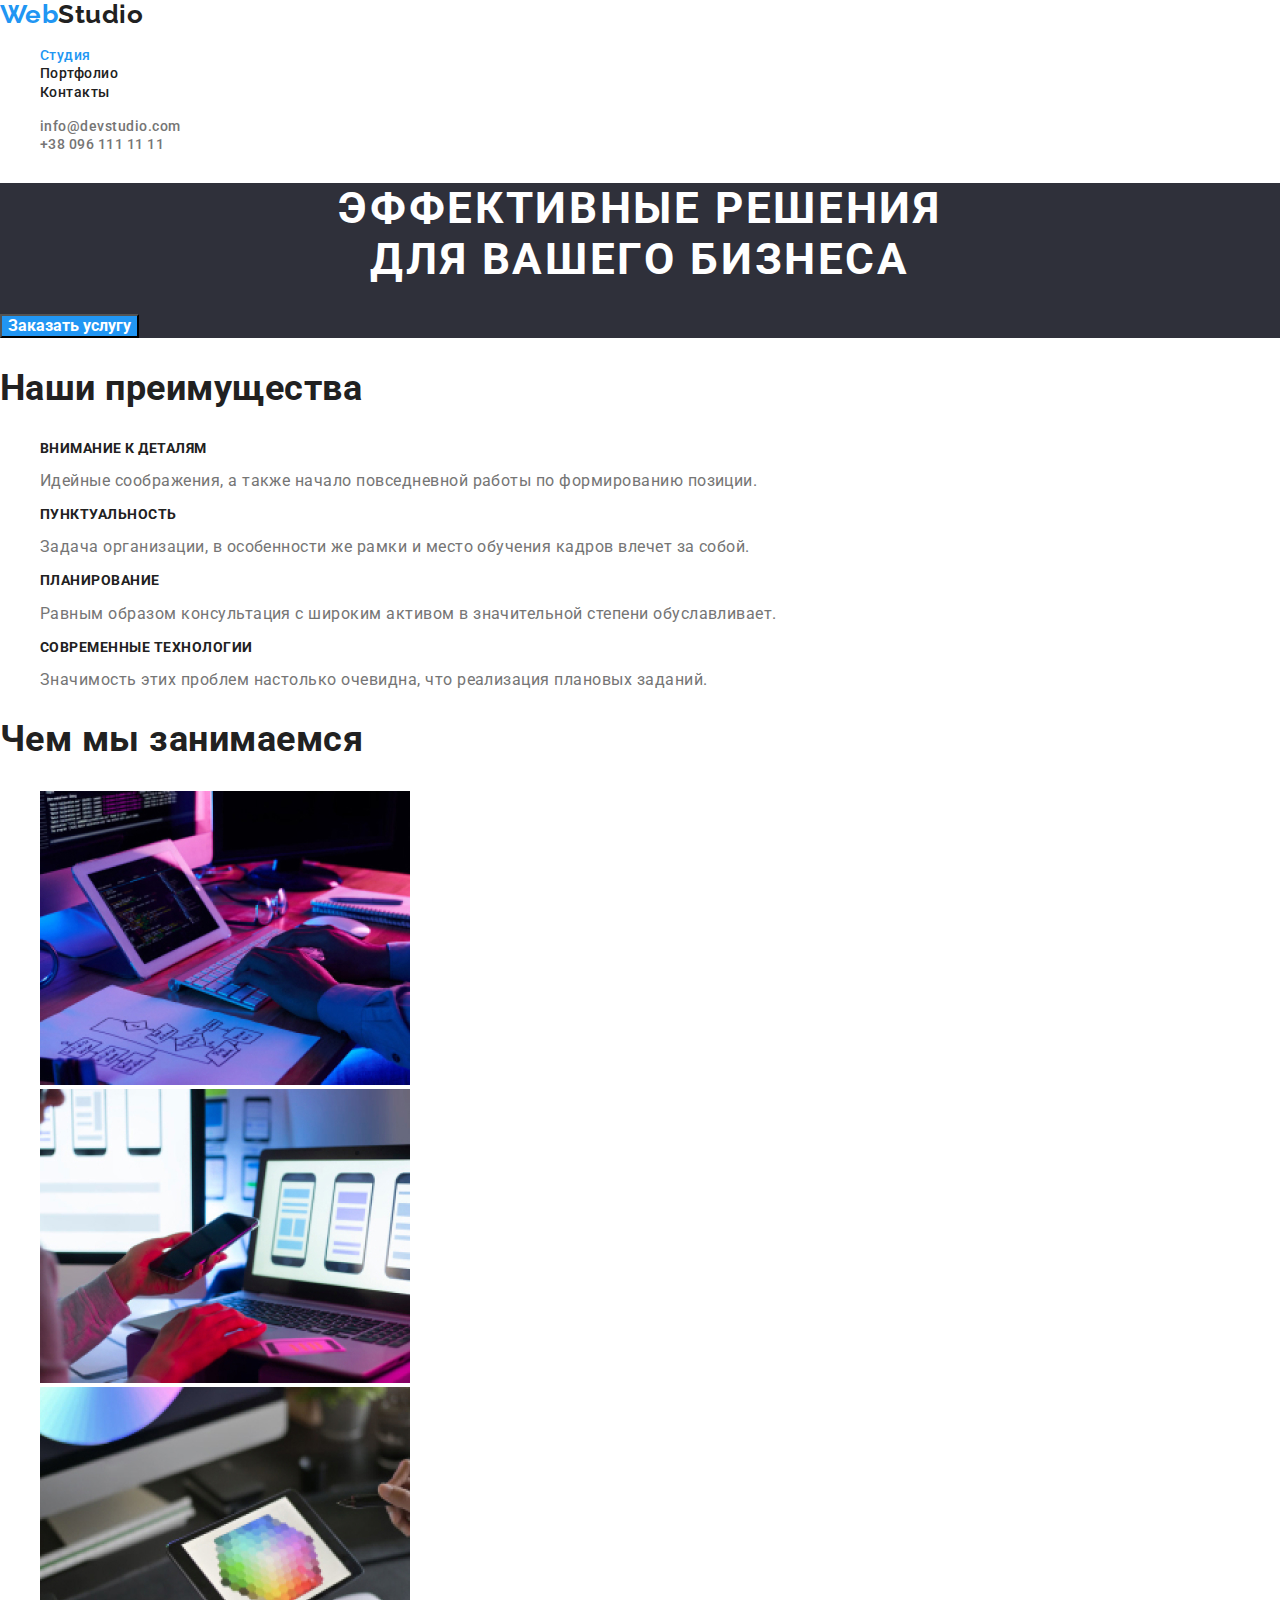
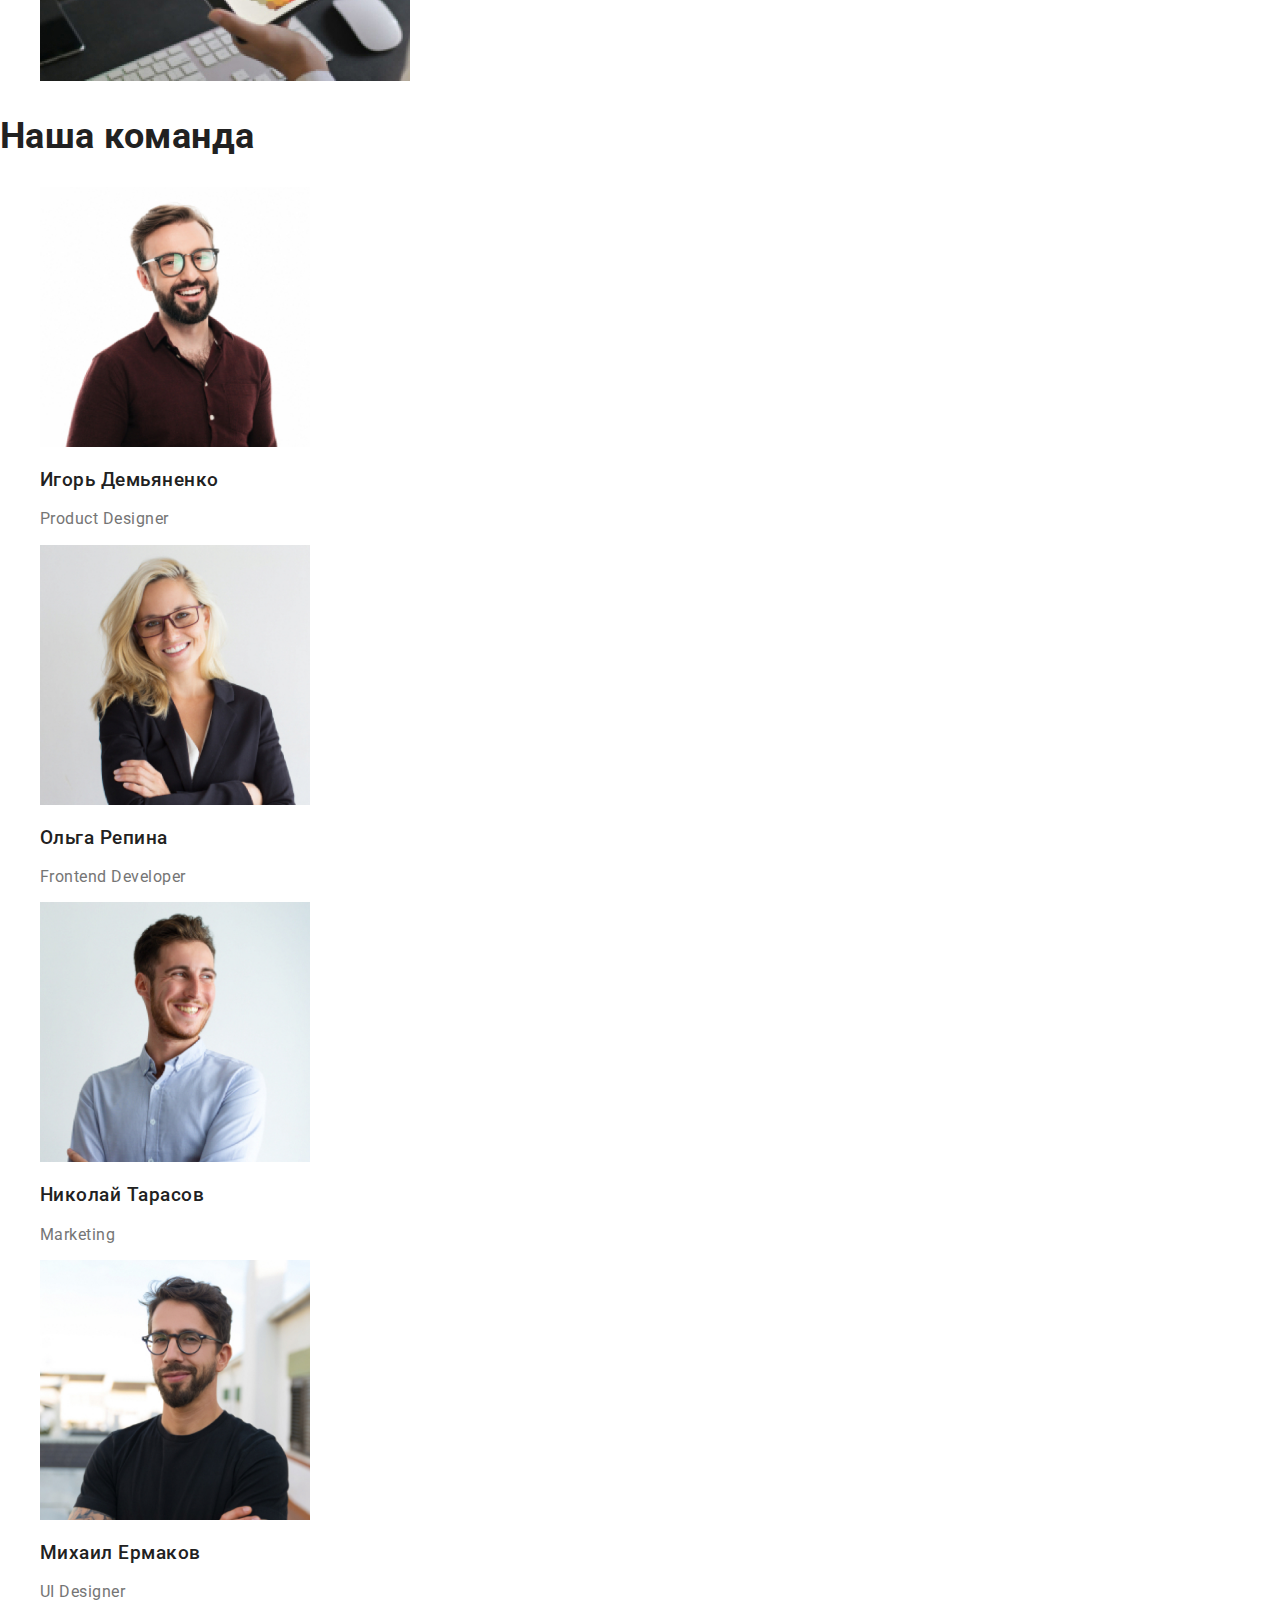
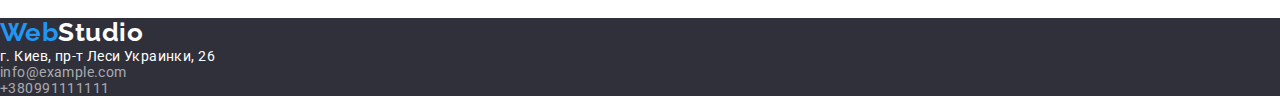
==== index.html @ e06a1274 "Initial commit" ====
<!DOCTYPE html>
<html lang="ru">
  <head>
    <meta charset="UTF-8" />
    <meta name="viewport" content="width=1600, initial-scale=1.0" />
    <link href="https://fonts.googleapis.com/css2?family=Raleway:wght@400;700;900&family=Roboto:ital,wght@0,400;0,500;0,900;1,700&display=swap" rel="stylesheet" />
    <link rel="stylesheet" href="./css/common-styles.css" />
    <link rel="stylesheet" href="./css/home.css" />
    <link rel="stylesheet" href="./css/normalize.css" />
    <title>Web Studio - главная страница</title>
  </head>
  <body>
    <header>
      <nav>
        <a href="./index.html" class="logo"><span class="accent">Web</span>Studio</a>
        <ul class="site-nav list">
          <li><a href="./" class="link current">Студия</a></li>
          <li><a href="./portfolio.html" class="link">Портфолио</a></li>
          <li><a href="./" class="link">Контакты</a></li>
        </ul>
      </nav>
      <ul class="header-contacts">
        <li>
          <a href="mailto:info@devstudio.com" class="item">info@devstudio.com</a>
        </li>
        <li>
          <a href="tel:+380961111111" class="item">+38 096 111 11 11</a>
        </li>
      </ul>
    </header>
    <main>
      <section class="hero">
        <h1 class="hero-title">Эффективные решения <br />для вашего бизнеса</h1>
        <button type="button" class="hero-btn">Заказать услугу</button>
      </section>
      <section class="section">
        <h2 class="section-title">Наши преимущества</h2>
        <ul class="list">
          <li>
            <h3 class="item-title">Внимание к деталям</h3>
            <p class="item-text">Идейные соображения, а также начало повседневной работы по формированию позиции.</p>
          </li>
          <li>
            <h3 class="item-title">Пунктуальность</h3>
            <p class="item-text">Задача организации, в особенности же рамки и место обучения кадров влечет за собой.</p>
          </li>
          <li>
            <h3 class="item-title">Планирование</h3>
            <p class="item-text">Равным образом консультация с широким активом в значительной степени обуславливает.</p>
          </li>
          <li>
            <h3 class="item-title">Современные технологии</h3>
            <p class="item-text">Значимость этих проблем настолько очевидна, что реализация плановых заданий.</p>
          </li>
        </ul>
      </section>
      <section class="section">
        <h2 class="section-title">Чем мы занимаемся</h2>
        <ul class="list">
          <li>
            <img src="./images/content-img-1.jpg" alt="Планшет и клавиатура" width="370" />
          </li>
          <li>
            <img src="./images/content-img-2.jpg" alt="Мобильный телефон" width="370" />
          </li>
          <li>
            <img src="./images/content-img-3.jpg" alt="Планшет с палитрой" width="370" />
          </li>
        </ul>
      </section>
      <section class="section">
        <h2 class="section-title">Наша команда</h2>
        <ul class="list">
          <li>
            <img src="./images/igor-dem.jpg" alt="Игорь Демьяненко" width="270" />
            <h3 class="team-name">Игорь Демьяненко</h3>
            <p class="team-position">Product Designer</p>
          </li>
          <li>
            <img src="./images/olga-repina.jpg" alt="Ольга Репина" width="270" />
            <h3 class="team-name">Ольга Репина</h3>
            <p class="team-position">Frontend Developer</p>
          </li>
          <li>
            <img src="./images/nikolay-tarasov.jpg" alt="Николай Тарасов" width="270" />
            <h3 class="team-name">Николай Тарасов</h3>
            <p class="team-position">Marketing</p>
          </li>
          <li>
            <img src="./images/mihail-ermakov.jpg" alt="Михаил Ермаков" width="270" />
            <h3 class="team-name">Михаил Ермаков</h3>
            <p class="team-position">UI Designer</p>
          </li>
        </ul>
      </section>
    </main>
    <footer class="footer">
      <a href="./" class="footer-logo"><span class="accent">Web</span>Studio</a>
      <address class="address">
        г. Киев, пр-т Леси Украинки, 26<br />
        <a href="mailto:info@example.com" class="address-item">info@example.com</a><br />
        <a href="tel:+380991111111" class="address-item">+380991111111</a>
      </address>
    </footer>
  </body>
</html>
---- css/common-styles.css ----
/*
Основной цвет текста: #212121
Вторичный цвет текста: #757575
Основной акцент: #2196F3
Белый текст и основной фон: #FFFFFF
Цвет текста футера: rgba(255, 255, 255, 0.6);
Вторичный цвет фона: #2F303A
*/

:root {
  --primary-text-color: #212121;
  --secondary-text-color: #757575;
  --main-accent: #2196f3;
  --pure-white-color: #ffffff;
  --footer-text-color: rgba(255, 255, 255, 0.6);
  --secondary-bg-color: #2f303a;
}

.logo {
  text-decoration: none;
  color: var(--primary-text-color);
  font-family: Raleway, sans-serif;
  font-weight: 700;
  font-size: 26px;
  inline-size: 1.2;
}
.accent {
  color: var(--main-accent);
}

.site-nav .link {
  text-decoration: none;
  color: var(--primary-text-color);
  font-family: Roboto;
  font-weight: 500;
  font-size: 14px;
}

.site-nav .link:hover,
.site-nav .link:focus {
  color: var(--main-accent);
}

.site-nav .current {
  color: var(--main-accent);
}
.list {
  list-style: none;
}
.header-contacts {
  list-style: none;
}

.header-contacts .item {
  text-decoration: none;
  font-family: Roboto;
  font-weight: 500;
  font-size: 14px;
  color: var(--secondary-text-color);
}

.header-contacts .item:hover,
.header-contacts .item:focus {
  color: var(--main-accent);
  text-decoration: underline;
}

.footer {
  font-weight: 400;
  font-style: normal;
  font-size: 14px;
  background-color: var(--secondary-bg-color);
}
.footer-logo {
  text-decoration: none;
  color: var(--pure-white-color);
  font-family: Raleway, sans-serif;
  font-weight: 700;
  font-size: 26px;
  inline-size: 1.2;
}
.address {
  font-weight: 400;
  font-style: normal;
  color: var(--pure-white-color);
  letter-spacing: 0.03em;
}

.address-item {
  text-decoration: none;
  font-family: Roboto;
  font-weight: 400;
  font-size: 14px;
  color: var(--footer-text-color);
}

.address-item:hover,
.address-item:focus {
  color: var(--main-accent);
  text-decoration: underline;
}
---- css/home.css ----
body {
  color: var(--secondary-text-color);
  background-color: var(--pure-white-color);
  font-family: Roboto;
  letter-spacing: 0.03em;
}

.hero {
  background-color: var(--secondary-bg-color);
}

.hero-title {
  text-decoration: none;
  font-family: Roboto;
  font-weight: 700;
  font-size: 44px;
  color: var(--pure-white-color);
  text-align: center;
  text-transform: uppercase;
  letter-spacing: 0.06em;
}

.hero-btn {
  font-weight: 700;
  font-size: 16px;
  color: var(--pure-white-color);
  background-color: var(--main-accent);
}

.section .item-title {
  color: var(--primary-text-color);
  text-transform: uppercase;
  font-size: 14px;
}

.section .item-text {
  font-weight: 400;
}

.section-title {
  color: var(--primary-text-color);
  font-size: 36px;
  font-weight: 700;
}

.team-name {
  color: var(--primary-text-color);
  font-weight: 500;
}

.team-position {
  font-weight: normal;
}
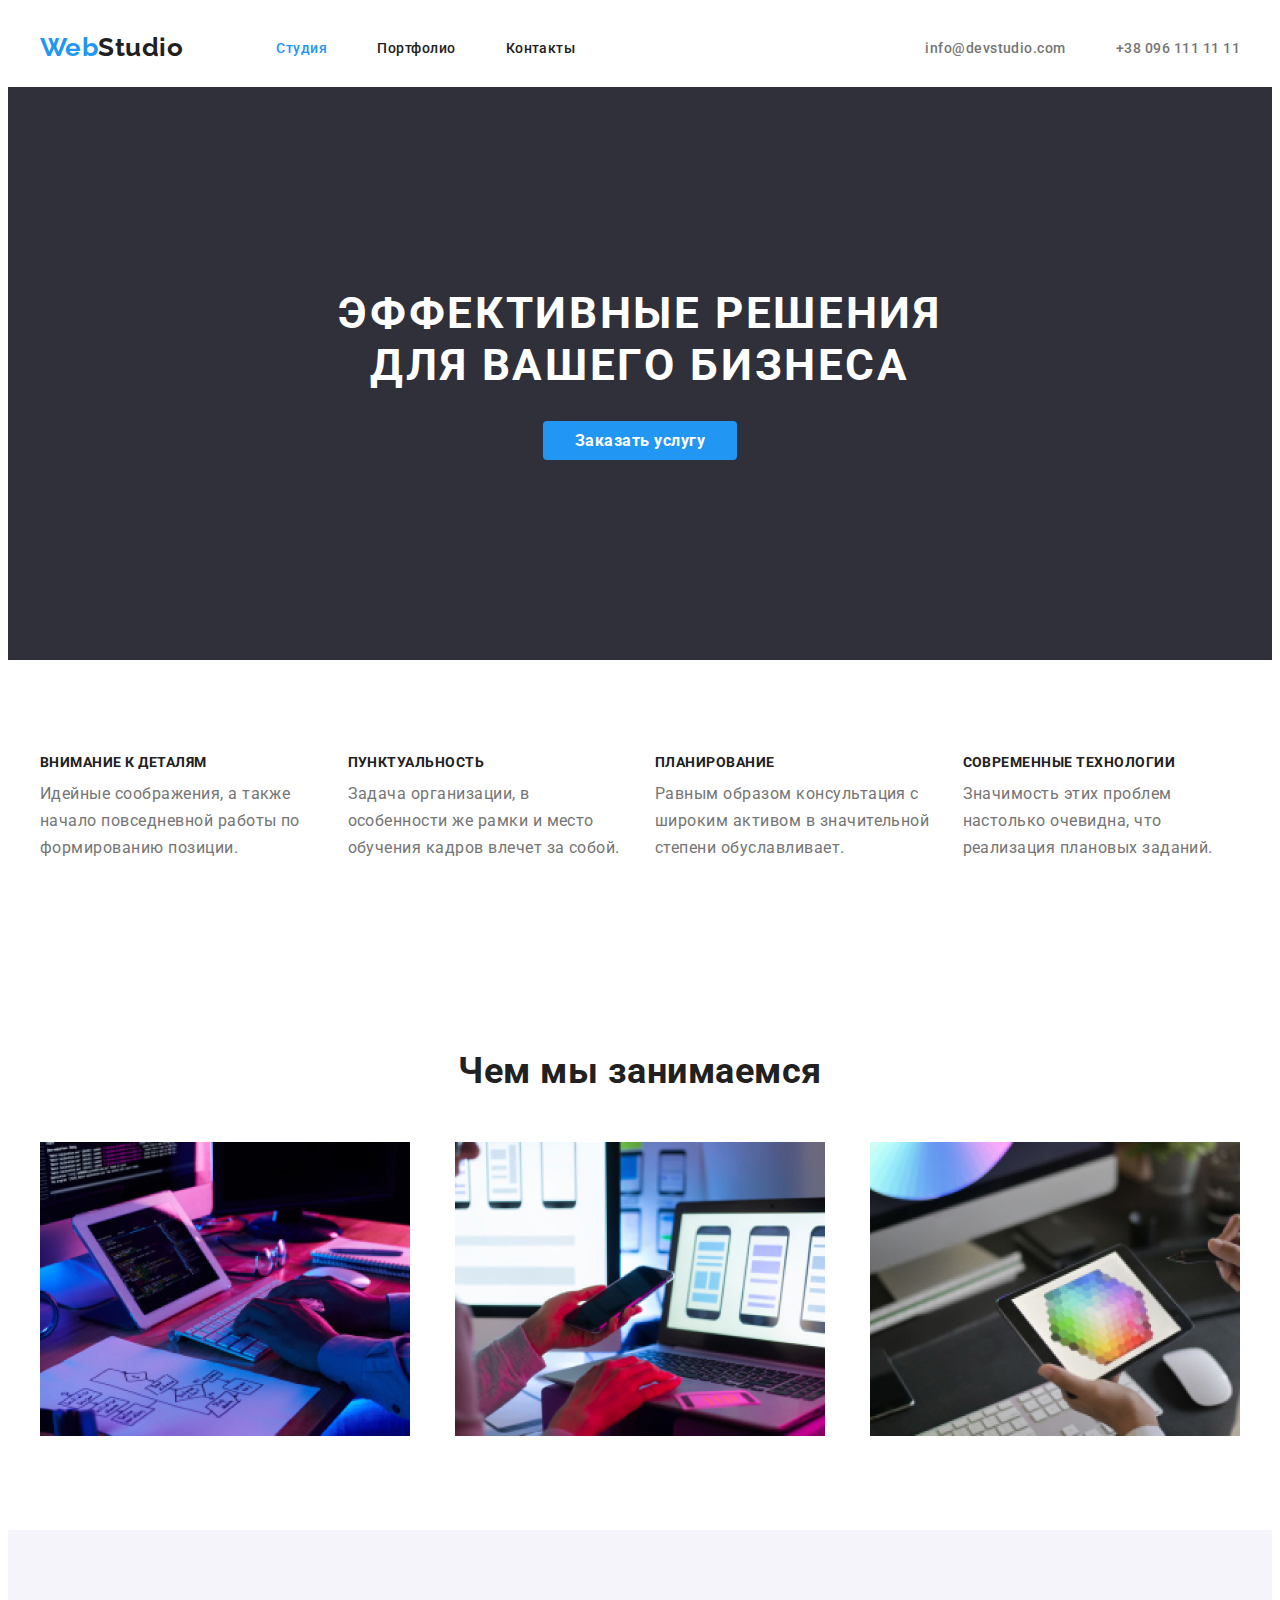
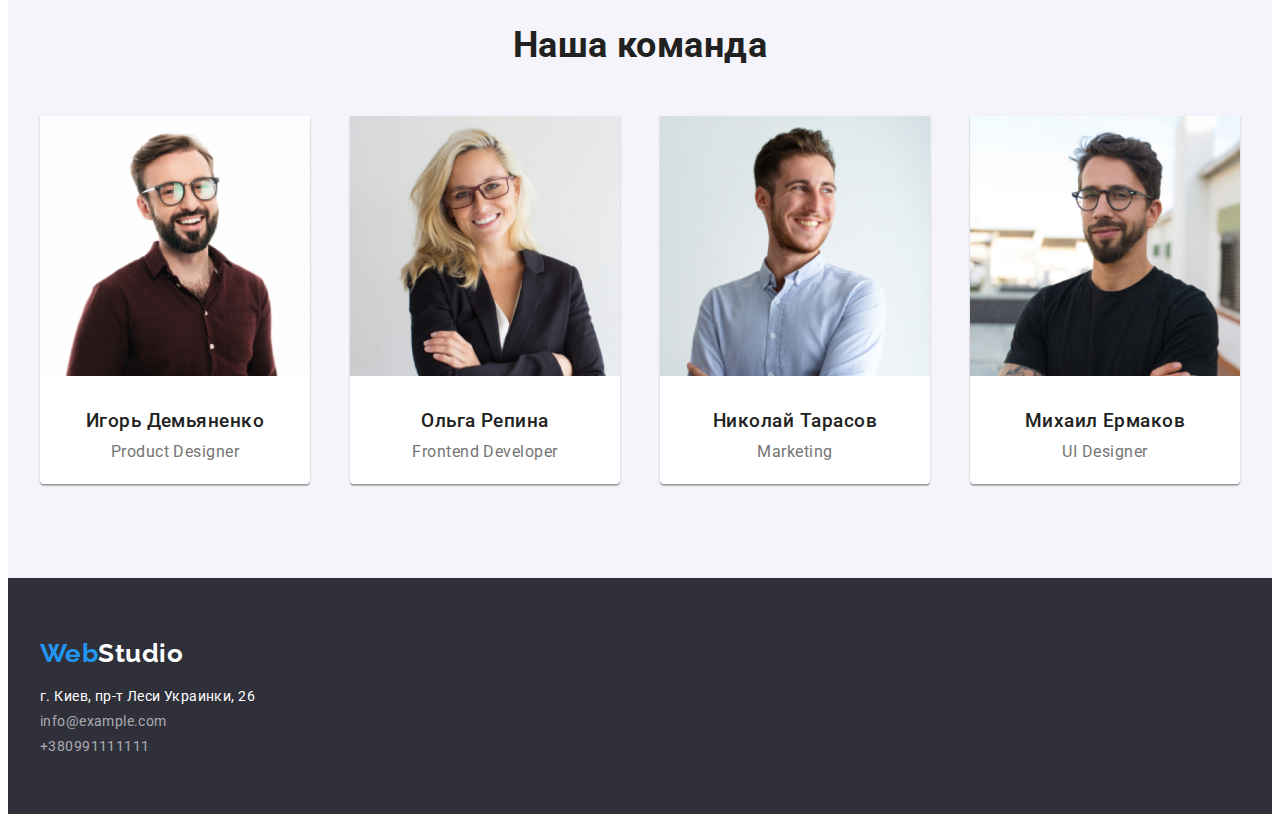
==== commit fee794b9: "главная страница со всеми стилями и позиционированием" ====
--- a/index.html
+++ b/index.html
@@ -4,103 +4,127 @@
     <meta charset="UTF-8" />
     <meta name="viewport" content="width=1600, initial-scale=1.0" />
     <link href="https://fonts.googleapis.com/css2?family=Raleway:wght@400;700;900&family=Roboto:ital,wght@0,400;0,500;0,900;1,700&display=swap" rel="stylesheet" />
+    <link
+      rel="stylesheet"
+      href="https://cdnjs.cloudflare.com/ajax/libs/modern-normalize/1.0.0/modern-normalize.min.css"
+      integrity="sha512-ISS7cAi1PEhQ8jnbJpJZMd29NlhNj4AWYyLOSp2CE/CsHxTCu+r+t0D2yoJudVrd0/8fTVPUVDzY5Tvli75u/g=="
+      crossorigin="anonymous"
+    />
     <link rel="stylesheet" href="./css/common-styles.css" />
     <link rel="stylesheet" href="./css/home.css" />
-    <link rel="stylesheet" href="./css/normalize.css" />
     <title>Web Studio - главная страница</title>
   </head>
   <body>
-    <header>
-      <nav>
-        <a href="./index.html" class="logo"><span class="accent">Web</span>Studio</a>
-        <ul class="site-nav list">
-          <li><a href="./" class="link current">Студия</a></li>
-          <li><a href="./portfolio.html" class="link">Портфолио</a></li>
-          <li><a href="./" class="link">Контакты</a></li>
+    <header class="page-header flexbox">
+      <div class="container flexbox justify-center">
+        <nav class="main-nav flexbox justify-center">
+          <a href="./index.html" class="logo"><span class="accent">Web</span>Studio</a>
+          <ul class="site-nav flexbox list">
+            <li class="item"><a href="./" class="link current">Студия</a></li>
+            <li class="item"><a href="./portfolio.html" class="link">Портфолио</a></li>
+            <li class="item"><a href="./" class="link">Контакты</a></li>
+          </ul>
+        </nav>
+        <ul class="header-contacts flexbox list">
+          <li class="item">
+            <a href="mailto:info@devstudio.com" class="link">info@devstudio.com</a>
+          </li>
+          <li class="item">
+            <a href="tel:+380961111111" class="link">+38 096 111 11 11</a>
+          </li>
         </ul>
-      </nav>
-      <ul class="header-contacts">
-        <li>
-          <a href="mailto:info@devstudio.com" class="item">info@devstudio.com</a>
-        </li>
-        <li>
-          <a href="tel:+380961111111" class="item">+38 096 111 11 11</a>
-        </li>
-      </ul>
+      </div>
     </header>
     <main>
       <section class="hero">
-        <h1 class="hero-title">Эффективные решения <br />для вашего бизнеса</h1>
-        <button type="button" class="hero-btn">Заказать услугу</button>
+        <div class="container hero-container">
+          <h1 class="hero-title">Эффективные решения <br />для вашего бизнеса</h1>
+          <a href="./" class="hero-btn">Заказать услугу</a>
+        </div>
       </section>
-      <section class="section">
-        <h2 class="section-title">Наши преимущества</h2>
-        <ul class="list">
-          <li>
-            <h3 class="item-title">Внимание к деталям</h3>
-            <p class="item-text">Идейные соображения, а также начало повседневной работы по формированию позиции.</p>
-          </li>
-          <li>
-            <h3 class="item-title">Пунктуальность</h3>
-            <p class="item-text">Задача организации, в особенности же рамки и место обучения кадров влечет за собой.</p>
-          </li>
-          <li>
-            <h3 class="item-title">Планирование</h3>
-            <p class="item-text">Равным образом консультация с широким активом в значительной степени обуславливает.</p>
-          </li>
-          <li>
-            <h3 class="item-title">Современные технологии</h3>
-            <p class="item-text">Значимость этих проблем настолько очевидна, что реализация плановых заданий.</p>
-          </li>
-        </ul>
+      <section class="section features">
+        <div class="container">
+          <ul class="features-list list flexbox">
+            <li class="features-grid">
+              <h3 class="item-title">Внимание к деталям</h3>
+              <p class="item-text">Идейные соображения, а также начало повседневной работы по формированию позиции.</p>
+            </li>
+            <li class="features-grid">
+              <h3 class="item-title">Пунктуальность</h3>
+              <p class="item-text">Задача организации, в особенности же рамки и место обучения кадров влечет за собой.</p>
+            </li>
+            <li class="features-grid">
+              <h3 class="item-title">Планирование</h3>
+              <p class="item-text">Равным образом консультация с широким активом в значительной степени обуславливает.</p>
+            </li>
+            <li class="features-grid">
+              <h3 class="item-title">Современные технологии</h3>
+              <p class="item-text">Значимость этих проблем настолько очевидна, что реализация плановых заданий.</p>
+            </li>
+          </ul>
+        </div>
       </section>
-      <section class="section">
-        <h2 class="section-title">Чем мы занимаемся</h2>
-        <ul class="list">
-          <li>
-            <img src="./images/content-img-1.jpg" alt="Планшет и клавиатура" width="370" />
-          </li>
-          <li>
-            <img src="./images/content-img-2.jpg" alt="Мобильный телефон" width="370" />
-          </li>
-          <li>
-            <img src="./images/content-img-3.jpg" alt="Планшет с палитрой" width="370" />
-          </li>
-        </ul>
+      <section class="section our-work">
+        <div class="container">
+          <h2 class="section-title">Чем мы занимаемся</h2>
+          <ul class="grid list">
+            <li class="grid-item">
+              <img src="./images/content-img-1.jpg" alt="Планшет и клавиатура" width="370" class="example-img" />
+            </li>
+            <li class="grid-item">
+              <img src="./images/content-img-2.jpg" alt="Мобильный телефон" width="370" class="example-img" />
+            </li>
+            <li class="grid-item">
+              <img src="./images/content-img-3.jpg" alt="Планшет с палитрой" width="370" class="example-img" />
+            </li>
+          </ul>
+        </div>
       </section>
-      <section class="section">
-        <h2 class="section-title">Наша команда</h2>
-        <ul class="list">
-          <li>
-            <img src="./images/igor-dem.jpg" alt="Игорь Демьяненко" width="270" />
-            <h3 class="team-name">Игорь Демьяненко</h3>
-            <p class="team-position">Product Designer</p>
-          </li>
-          <li>
-            <img src="./images/olga-repina.jpg" alt="Ольга Репина" width="270" />
-            <h3 class="team-name">Ольга Репина</h3>
-            <p class="team-position">Frontend Developer</p>
-          </li>
-          <li>
-            <img src="./images/nikolay-tarasov.jpg" alt="Николай Тарасов" width="270" />
-            <h3 class="team-name">Николай Тарасов</h3>
-            <p class="team-position">Marketing</p>
-          </li>
-          <li>
-            <img src="./images/mihail-ermakov.jpg" alt="Михаил Ермаков" width="270" />
-            <h3 class="team-name">Михаил Ермаков</h3>
-            <p class="team-position">UI Designer</p>
-          </li>
-        </ul>
+      <section class="section team">
+        <div class="container">
+          <h2 class="section-title">Наша команда</h2>
+          <ul class="team-grid flexbox list">
+            <li class="grid-item">
+              <div class="team-card">
+                <img src="./images/igor-dem.jpg" alt="Игорь Демьяненко" width="270" />
+                <h3 class="team-name">Игорь Демьяненко</h3>
+                <p class="team-position">Product Designer</p>
+              </div>
+            </li>
+            <li class="grid-item">
+              <div class="team-card">
+                <img src="./images/olga-repina.jpg" alt="Ольга Репина" width="270" />
+                <h3 class="team-name">Ольга Репина</h3>
+                <p class="team-position">Frontend Developer</p>
+              </div>
+            </li>
+            <li class="grid-item">
+              <div class="team-card">
+                <img src="./images/nikolay-tarasov.jpg" alt="Николай Тарасов" width="270" />
+                <h3 class="team-name">Николай Тарасов</h3>
+                <p class="team-position">Marketing</p>
+              </div>
+            </li>
+            <li class="grid-item">
+              <div class="team-card">
+                <img src="./images/mihail-ermakov.jpg" alt="Михаил Ермаков" width="270" />
+                <h3 class="team-name">Михаил Ермаков</h3>
+                <p class="team-position">UI Designer</p>
+              </div>
+            </li>
+          </ul>
+        </div>
       </section>
     </main>
     <footer class="footer">
-      <a href="./" class="footer-logo"><span class="accent">Web</span>Studio</a>
-      <address class="address">
-        г. Киев, пр-т Леси Украинки, 26<br />
-        <a href="mailto:info@example.com" class="address-item">info@example.com</a><br />
-        <a href="tel:+380991111111" class="address-item">+380991111111</a>
-      </address>
+      <div class="container">
+        <a href="./" class="footer-logo"><span class="accent">Web</span>Studio</a>
+        <address class="address">
+          <span class="adress-text">г. Киев, пр-т Леси Украинки, 26</span>
+          <a href="mailto:info@example.com" class="address-item">info@example.com</a>
+          <a href="tel:+380991111111" class="address-item">+380991111111</a>
+        </address>
+      </div>
     </footer>
   </body>
 </html>
--- a/css/common-styles.css
+++ b/css/common-styles.css
@@ -16,6 +16,48 @@
   --secondary-bg-color: #2f303a;
 }
 
+h1,
+h2,
+h3,
+p {
+  margin: 0px;
+  padding: 0px;
+}
+
+.list {
+  list-style: none;
+  margin: 0px;
+  padding: 0px;
+}
+
+.flexbox {
+  display: flex;
+}
+
+.page-header {
+  background-color: var(--pure-white-color);
+  padding-top: 24px;
+  padding-bottom: 25px;
+}
+
+.container {
+  width: 1200px;
+  padding: 0px;
+  margin-top: 0px;
+  margin-bottom: 0px;
+  margin-right: auto;
+  margin-left: auto;
+  /*outline: 2px solid tomato;*/
+}
+.justify-center {
+  align-items: center;
+  justify-content: flex-end;
+}
+/* шапка странички*/
+.main-nav {
+  margin-right: auto;
+}
+
 .logo {
   text-decoration: none;
   color: var(--primary-text-color);
@@ -27,15 +69,19 @@
 .accent {
   color: var(--main-accent);
 }
-
+.site-nav {
+  margin-left: 93px;
+}
 .site-nav .link {
   text-decoration: none;
   color: var(--primary-text-color);
-  font-family: Roboto;
   font-weight: 500;
   font-size: 14px;
+  margin: 0px;
 }
-
+.main-nav .item:not(:last-child) {
+  margin-right: 50px;
+}
 .site-nav .link:hover,
 .site-nav .link:focus {
   color: var(--main-accent);
@@ -44,14 +90,8 @@
 .site-nav .current {
   color: var(--main-accent);
 }
-.list {
-  list-style: none;
-}
-.header-contacts {
-  list-style: none;
-}
 
-.header-contacts .item {
+.header-contacts .link {
   text-decoration: none;
   font-family: Roboto;
   font-weight: 500;
@@ -59,17 +99,25 @@
   color: var(--secondary-text-color);
 }
 
-.header-contacts .item:hover,
-.header-contacts .item:focus {
+.header-contacts .link:hover,
+.header-contacts .link:focus {
   color: var(--main-accent);
   text-decoration: underline;
 }
+
+.header-contacts .item:not(:last-child) {
+  margin-right: 50px;
+}
+
+/* футер */
 
 .footer {
   font-weight: 400;
   font-style: normal;
   font-size: 14px;
   background-color: var(--secondary-bg-color);
+  padding-top: 60px;
+  padding-bottom: 60px;
 }
 .footer-logo {
   text-decoration: none;
@@ -84,14 +132,19 @@
   font-style: normal;
   color: var(--pure-white-color);
   letter-spacing: 0.03em;
+  margin-top: 20px;
 }
-
+.adress-text {
+  display: block;
+}
 .address-item {
+  display: block;
   text-decoration: none;
   font-family: Roboto;
   font-weight: 400;
   font-size: 14px;
   color: var(--footer-text-color);
+  margin-top: 9px;
 }
 
 .address-item:hover,
--- a/css/home.css
+++ b/css/home.css
@@ -7,11 +7,17 @@
 
 .hero {
   background-color: var(--secondary-bg-color);
+  padding-top: 200px;
+  padding-bottom: 200px;
+}
+
+.hero-container {
+  text-align: center;
+  width: 696px;
 }
 
 .hero-title {
   text-decoration: none;
-  font-family: Roboto;
   font-weight: 700;
   font-size: 44px;
   color: var(--pure-white-color);
@@ -21,33 +27,133 @@
 }
 
 .hero-btn {
+  display: inline-block;
+  text-decoration: none;
+  padding: 10px 32px;
+  margin-top: 30px;
+  border-radius: 4px;
   font-weight: 700;
   font-size: 16px;
   color: var(--pure-white-color);
   background-color: var(--main-accent);
 }
-
+.section-title {
+  color: var(--primary-text-color);
+  font-size: 36px;
+  font-weight: 700;
+}
 .section .item-title {
   color: var(--primary-text-color);
   text-transform: uppercase;
   font-size: 14px;
 }
 
-.section .item-text {
-  font-weight: 400;
+/*Секция: Наши преимущества*/
+.features {
+  padding-top: 94px;
+  padding-bottom: 94px;
 }
 
-.section-title {
-  color: var(--primary-text-color);
-  font-size: 36px;
-  font-weight: 700;
+.section.features .item-text {
+  font-weight: 400;
+  margin-top: 10px;
+  line-height: 1.7;
+  width: 275px;
+}
+.features-list {
+  display: flex;
+  flex-direction: row;
+  flex-wrap: wrap;
+  /*justify-content: space-between;*/
+  /*margin-right: -30px;
+  margin-bottom: -30px;*/
+}
+.features-grid {
+  /*outline: 1px solid teal;*/
+  margin-right: 30px;
+  /*margin-bottom: 30px;*/
+  flex-basis: calc((100% - 3 * 30px) / 4);
 }
 
+.features-grid:nth-child(4n) {
+  margin-right: 0px;
+}
+
+/*Секция: Чем мы занимаемся*/
+
+.example-img {
+  display: block;
+}
+
+.section.our-work {
+  padding-top: 94px;
+  padding-bottom: 94px;
+  text-align: center;
+}
+
+.section.our-work .grid {
+  display: flex;
+  flex-direction: row;
+  justify-content: space-between;
+  flex-wrap: wrap;
+  margin-top: 50px;
+  /*margin-right: -30px;
+  margin-bottom: -30px;
+  outline: 1px solid tomato;/*
+}
+.section.our-work .grid-item {
+  outline: 1px solid teal;
+  margin-right: 30px;
+  /*margin-bottom: 30px;*/
+  flex-basis: calc((100% - 3 * 30px) / 3);
+}
+.section.our-work .grid-item:nth-child(3n) {
+  margin-right: 0px;
+}
+/*Team section*/
+.section.team {
+  background-color: #f5f4fa;
+  text-align: center;
+  padding-top: 94px;
+  padding-bottom: 94px;
+}
+
+.team-grid {
+  display: flex;
+  flex-direction: row;
+  justify-content: space-between;
+  flex-wrap: wrap;
+  margin-top: 50px;
+  /*margin-right: -30px;
+  margin-bottom: -30px;
+  outline: 1px solid tomato;*/
+}
+
+.section.team .grid-item {
+  /* outline: 1px solid teal;*/
+  margin-right: 30px;
+  /*margin-bottom: 30px;*/
+  flex-basis: calc((100% - 4 * 30px) / 4);
+}
+.section.team .grid-item:nth-child(4n) {
+  margin-right: 0px;
+}
+
+.team-card {
+  width: 270px;
+  height: 368px;
+  background-color: var(--pure-white-color);
+  /* material shadow v1 */
+  box-shadow: 0px 1px 3px rgba(0, 0, 0, 0.12), 0px 1px 1px rgba(0, 0, 0, 0.14), 0px 2px 1px rgba(0, 0, 0, 0.2);
+  border-radius: 0px 0px 4px 4px;
+}
 .team-name {
+  margin-top: 30px;
   color: var(--primary-text-color);
   font-weight: 500;
 }
 
 .team-position {
+  margin-top: 10px;
   font-weight: normal;
 }
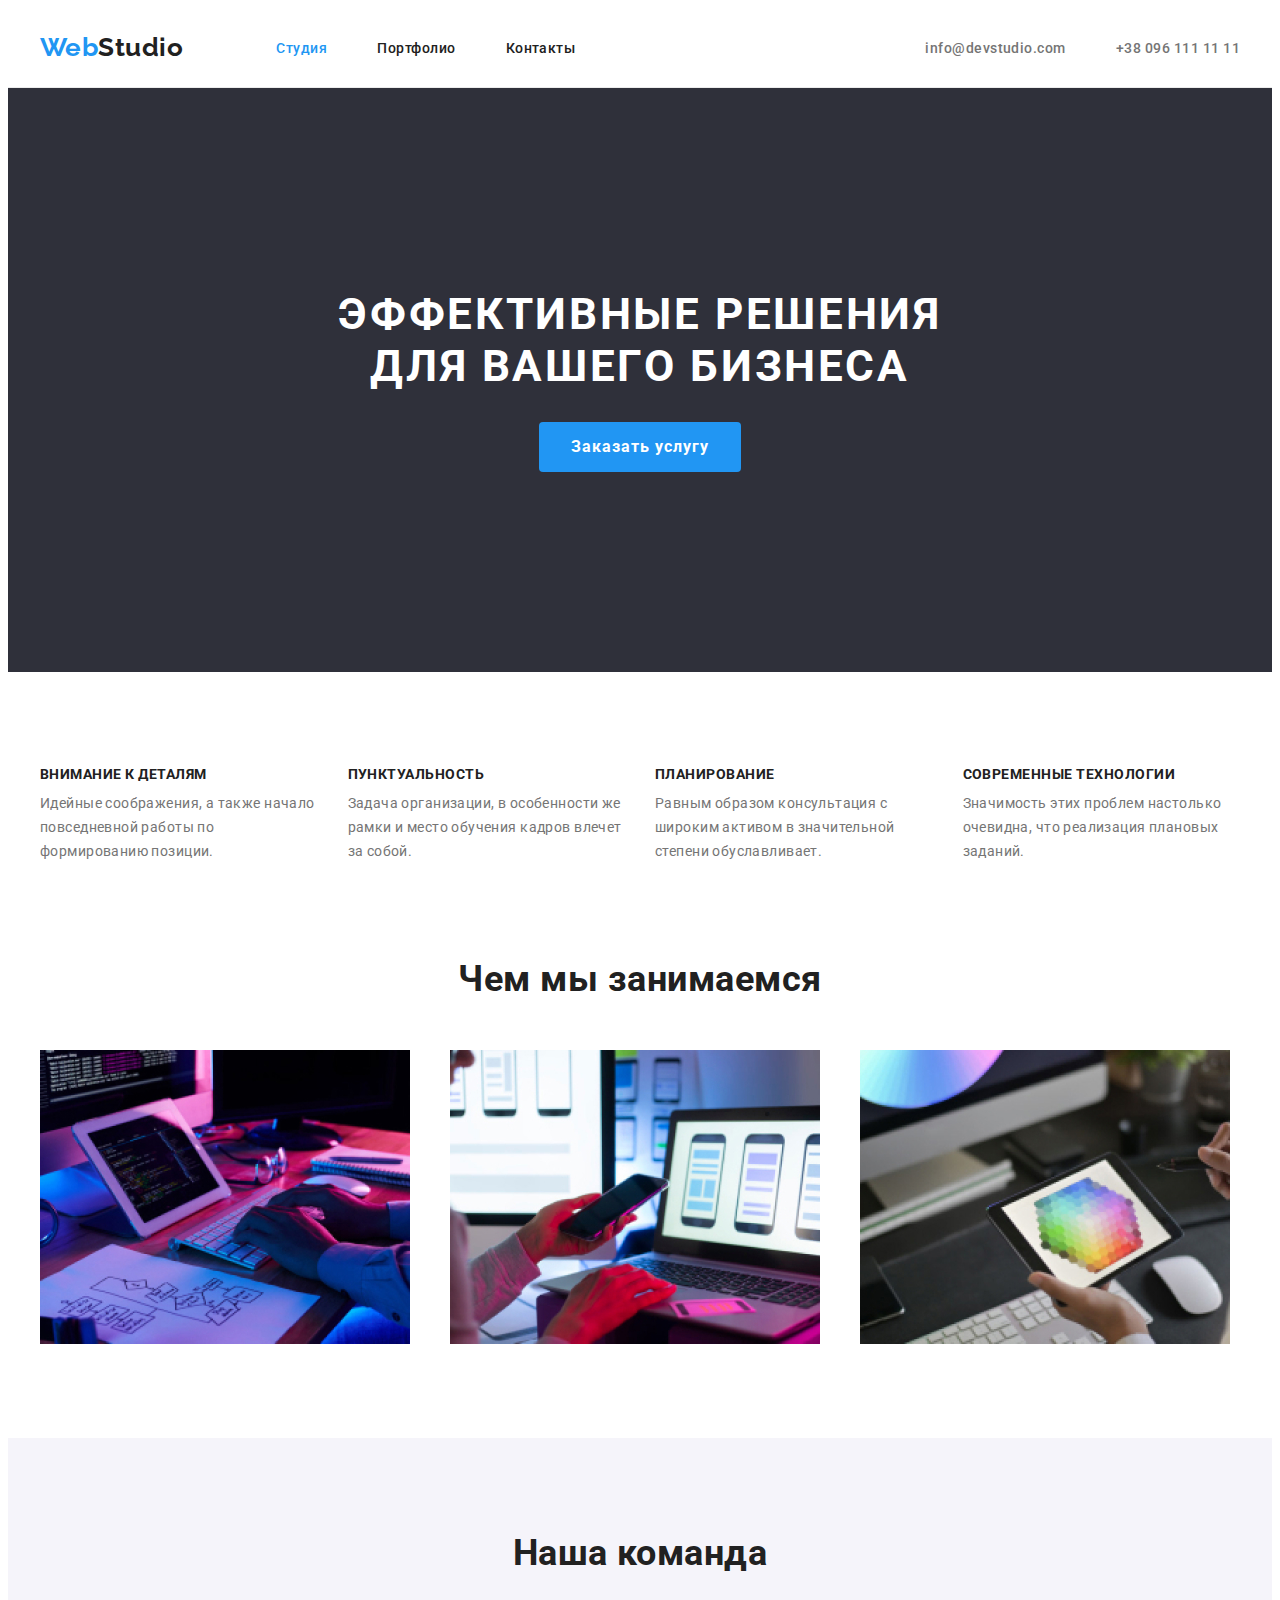
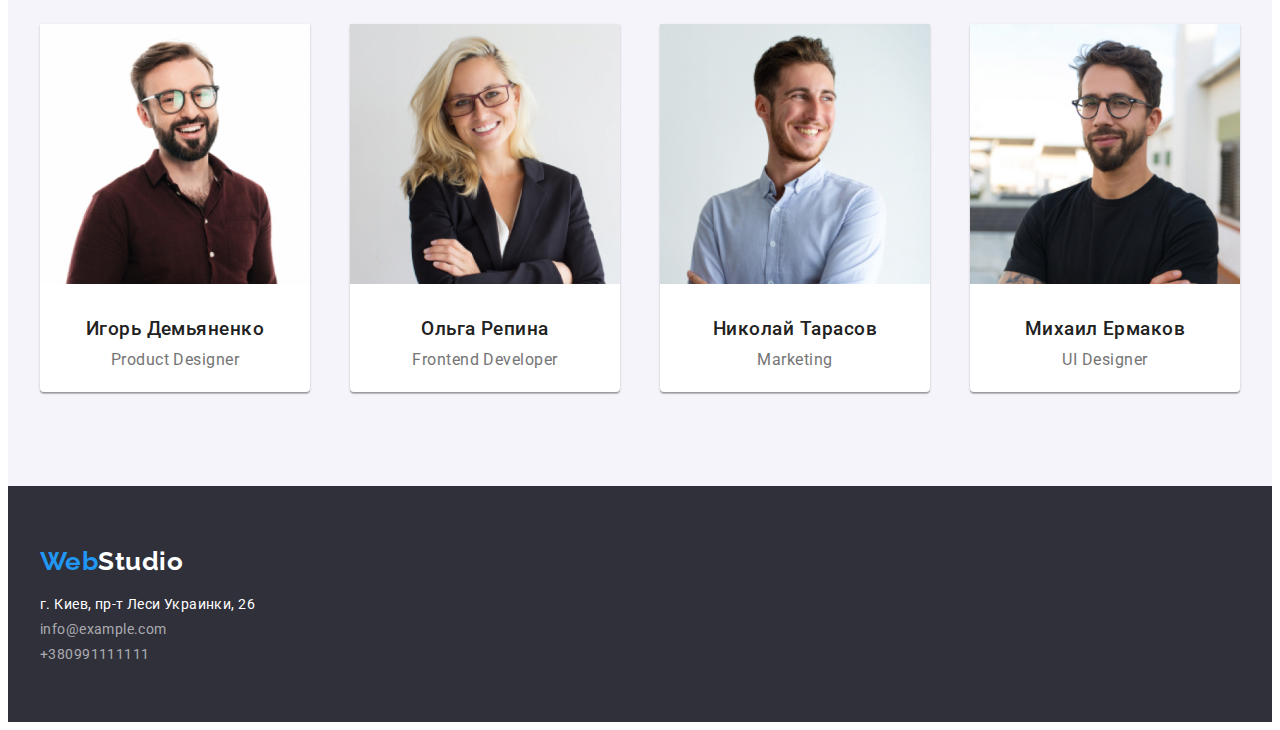
==== commit bba27cce: "добавляет стили и позиционирование портфолио" ====
--- a/index.html
+++ b/index.html
@@ -71,6 +71,7 @@
             <li class="grid-item">
               <img src="./images/content-img-1.jpg" alt="Планшет и клавиатура" width="370" class="example-img" />
             </li>
+
             <li class="grid-item">
               <img src="./images/content-img-2.jpg" alt="Мобильный телефон" width="370" class="example-img" />
             </li>
--- a/css/common-styles.css
+++ b/css/common-styles.css
@@ -38,11 +38,12 @@
   background-color: var(--pure-white-color);
   padding-top: 24px;
   padding-bottom: 25px;
+  border-bottom: 1px solid #ececec;
 }
 
 .container {
   width: 1200px;
-  padding: 0px;
+  padding: 0px 15px 0 15px;
   margin-top: 0px;
   margin-bottom: 0px;
   margin-right: auto;
--- a/css/home.css
+++ b/css/home.css
@@ -34,6 +34,8 @@
   border-radius: 4px;
   font-weight: 700;
   font-size: 16px;
+  line-height: 1.87;
+  letter-spacing: 0.06em;
   color: var(--pure-white-color);
   background-color: var(--main-accent);
 }
@@ -57,14 +59,15 @@
 .section.features .item-text {
   font-weight: 400;
   margin-top: 10px;
-  line-height: 1.7;
-  width: 275px;
+  line-height: 1.71;
+  font-size: 14px;
+  letter-spacing: 0.03em;
 }
+
 .features-list {
   display: flex;
   flex-direction: row;
   flex-wrap: wrap;
-  /*justify-content: space-between;*/
   /*margin-right: -30px;
   margin-bottom: -30px;*/
 }
@@ -86,7 +89,7 @@
 }
 
 .section.our-work {
-  padding-top: 94px;
+  padding-top: 0px;
   padding-bottom: 94px;
   text-align: center;
 }
@@ -94,22 +97,22 @@
 .section.our-work .grid {
   display: flex;
   flex-direction: row;
-  justify-content: space-between;
   flex-wrap: wrap;
   margin-top: 50px;
-  /*margin-right: -30px;
-  margin-bottom: -30px;
-  outline: 1px solid tomato;/*
+  /* margin-right: -30px;
+  margin-bottom: -30px; */
+  /* outline: 1px solid tomato; */
 }
 .section.our-work .grid-item {
-  outline: 1px solid teal;
+  /* outline: 1px solid teal; */
   margin-right: 30px;
-  /*margin-bottom: 30px;*/
-  flex-basis: calc((100% - 3 * 30px) / 3);
+  /* margin-bottom: 30px; */
+  flex-basis: calc((100% - 2 * 30px) / 3);
 }
 .section.our-work .grid-item:nth-child(3n) {
   margin-right: 0px;
 }
+
 /*Team section*/
 .section.team {
   background-color: #f5f4fa;
@@ -155,5 +158,5 @@
 
 .team-position {
   margin-top: 10px;
-  font-weight: normal;
+  font-weight: 400;
 }
